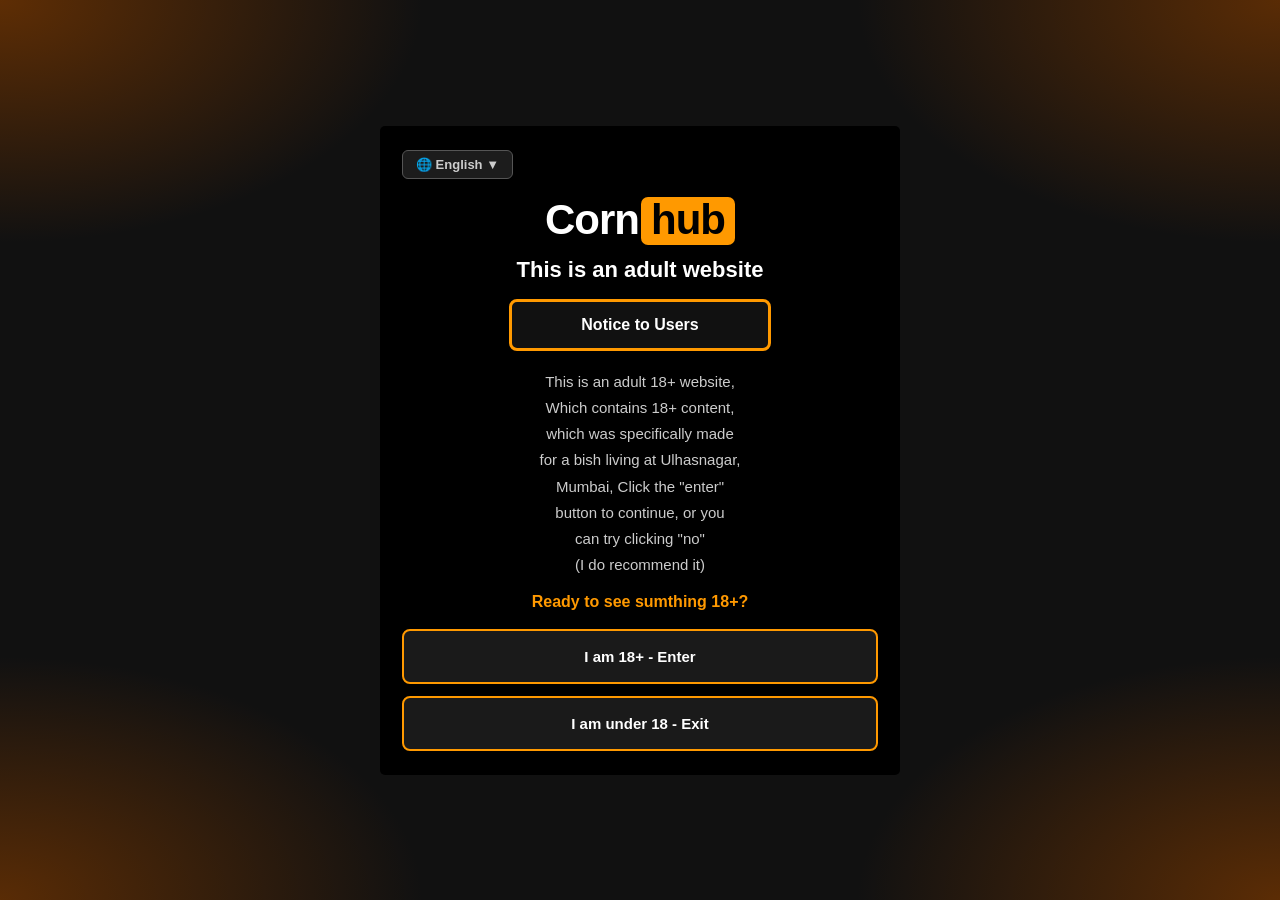
==== index.html @ 5c4fd4a7 "Resolve merge conflict and use Cloudinary video" ====
<!DOCTYPE html>
<html lang="en">
<head>
  <meta charset="UTF-8">
  <meta name="viewport" content="width=device-width, initial-scale=1.0, maximum-scale=1.0, user-scalable=no">
  <title>Age Verification</title>
  <link rel="preconnect" href="https://fonts.googleapis.com">
  <link rel="preconnect" href="https://fonts.gstatic.com" crossorigin>
  <link href="https://fonts.googleapis.com/css2?family=Great+Vibes&display=swap" rel="stylesheet">
  <link rel="stylesheet" href="style.css">
</head>
<body>

<!-- PAGE 1 — Age Verification (unchanged) -->
<div class="card" id="mainCard">
  <button class="lang-btn">🌐 English ▼</button>

  <div class="logo">
    <span class="corn">Corn</span><span class="hub-wrap"><span class="hub">hub</span></span>
  </div>

  <div class="heading">This is an adult website</div>

  <div class="notice-box">
    <div class="notice-title">Notice to Users</div>
  </div>

  <div class="notice-text">
    This is an adult 18+ website,<br>
    Which contains 18+ content,<br>
    which was specifically made<br>
    for a bish living at Ulhasnagar,<br>
    Mumbai, Click the "enter"<br>
    button to continue, or you<br>
    can try clicking "no"<br>
    (I do recommend it)
  </div>

  <div class="question">Ready to see sumthing 18+?</div>

  <button class="btn btn-enter" id="enterBtn">I am 18+ - Enter</button>

  <div class="btn-placeholder" id="placeholder">
    I am under 18 - Exit
  </div>
</div>

<button class="btn" id="exitBtn">I am under 18 - Exit</button>

<!-- PAGE 2 — Birthday Reveal -->
<div id="page19">
  <div class="birthday-container">
    <div class="happy-text">Happy</div>

    <div class="number-wrapper">
      <div class="th-sup">th</div>
      <div class="big-number">19</div>
    </div>

    <div class="birthday-text">Birthday Bish</div>
  </div>

  <div class="bottom-section">
    <div class="farewell-text">
      (thats it bish, now stfu &amp; use this button specifically to go away)
    </div>
    <button id="backBtn">Go Back</button>
  </div>
</div>

<!-- PAGE 3 — Video Page -->
<div id="videoPage">
  <div id="petalContainer"></div>
  <div class="video-frame">
    <video id="birthdayVideo" playsinline muted>
      <source src="https://res.cloudinary.com/dbj6aglbg/video/upload/v1781348108/km_20260613_1080p_30f_20260613_162222_1_e3cpmt.3gp" type="video/mp4">
    </video>
  </div>
</div>

<!-- PAGE 4 — Final Birthday Message -->
<div id="finalPage">
  <div class="final-content">
    <h1>Happy Birthday 🎉</h1>
    <p class="final-sub">Hope you have an amazing year ahead ❤️</p>
  </div>
</div>

<script src="script.js"></script>
</body>
</html>
---- style.css ----
/* ============================================================
   RESET & BASE
   ============================================================ */
*, *::before, *::after {
  box-sizing: border-box;
  margin: 0;
  padding: 0;
}

html, body {
  width: 100%;
  height: 100dvh;
  overflow: hidden;
  touch-action: none;
  user-select: none;
  -webkit-user-select: none;
  position: fixed;
  inset: 0;
}

body {
  font-family: Arial, sans-serif;
  background:
    radial-gradient(ellipse 55% 45% at 0% 0%, rgba(120,55,0,0.75) 0%, transparent 60%),
    radial-gradient(ellipse 55% 45% at 100% 0%, rgba(120,55,0,0.70) 0%, transparent 60%),
    radial-gradient(ellipse 55% 45% at 100% 100%, rgba(120,55,0,0.72) 0%, transparent 60%),
    radial-gradient(ellipse 55% 45% at 0% 100%, rgba(120,55,0,0.70) 0%, transparent 60%),
    #111;
  display: flex;
  align-items: center;
  justify-content: center;
}

/* ============================================================
   PAGE 1 — CARD (unchanged)
   ============================================================ */
.card {
  position: relative;
  z-index: 10;
  background: #000;
  width: 88%;
  max-width: 520px;
  border-radius: 5px;
  padding: 24px 22px;
  display: flex;
  flex-direction: column;
}

.lang-btn {
  display: inline-flex;
  align-items: center;
  gap: 6px;
  background: #1c1c1c;
  border: 1.5px solid #555;
  border-radius: 6px;
  color: #ccc;
  font-size: 13px;
  font-weight: 600;
  padding: 6px 13px;
  cursor: pointer;
  margin-bottom: 18px;
  align-self: flex-start;
}

.logo {
  text-align: center;
  margin-bottom: 12px;
  font-size: 42px;
  font-weight: 900;
  font-family: 'Arial Black', Arial, sans-serif;
  letter-spacing: -1px;
  line-height: 1;
}

.logo .corn { color: white; }

.logo .hub-wrap {
  display: inline-block;
  background: #ff9900;
  border-radius: 7px;
  padding: 2px 10px 4px;
  margin-left: 2px;
}

.logo .hub { color: black; }

.heading {
  text-align: center;
  color: white;
  font-size: 22px;
  font-weight: 900;
  margin-bottom: 16px;
}

.notice-box {
  border: 3px solid #ff9900;
  border-radius: 8px;
  background: #111;
  padding: 14px 20px;
  margin-bottom: 18px;
  text-align: center;
  width: 55%;
  align-self: center;
}

.notice-title {
  color: white;
  font-size: 16px;
  font-weight: 900;
}

.notice-text {
  color: #ccc;
  font-size: 15px;
  line-height: 1.75;
  text-align: center;
  margin-bottom: 14px;
}

.question {
  color: #ff9900;
  font-weight: 700;
  text-align: center;
  font-size: 16px;
  margin-bottom: 18px;
}

.btn {
  display: block;
  width: 100%;
  padding: 17px 20px;
  border-radius: 8px;
  font-size: 15px;
  font-weight: 700;
  cursor: pointer;
  text-align: center;
  border: 2px solid #ff9900;
  background: #1a1a1a;
  color: white;
  font-family: 'Arial Black', Arial, sans-serif;
}

.btn-enter { margin-bottom: 12px; }

.btn-placeholder {
  display: block;
  width: 100%;
  visibility: hidden;
  pointer-events: none;
  border: 2px solid transparent;
  border-radius: 8px;
  padding: 17px 20px;
  font-size: 15px;
  font-weight: 700;
}

#exitBtn {
  position: fixed;
  z-index: 9999;
}

/* ============================================================
   PAGE 2 — BIRTHDAY REVEAL
   ============================================================ */
#page19 {
  display: none;
  position: fixed;
  inset: 0;
  z-index: 99999;
  background: #000;
  flex-direction: column;
  align-items: center;
  justify-content: center;
}

#page19.show {
  display: flex;
}

.birthday-container {
  display: flex;
  flex-direction: column;
  align-items: center;
  animation: fadeInBirthday 2.5s ease forwards;
  opacity: 0;
}

@keyframes fadeInBirthday {
  from { opacity: 0; transform: translateY(25px); }
  to   { opacity: 1; transform: translateY(0); }
}

.happy-text {
  color: white;
  font-family: 'Great Vibes', cursive;
  font-size: clamp(55px, 8vw, 100px);
  font-weight: normal;
  margin-bottom: 35px;
}

.number-wrapper {
  position: relative;
  display: inline-block;
}

.th-sup {
  position: absolute;
  top: 3%;
  right: -12%;
  color: #ff9900;
  font-family: "Times New Roman", serif;
  font-size: clamp(50px, 3vw, 48px);
  font-weight: bold;
  line-height: 1;
}

.big-number {
  color: #ff9900;
  font-size: min(65vw, 55vh);
  font-weight: 900;
  font-family: 'Arial Black', Arial, sans-serif;
  line-height: 0.9;
  user-select: none;
}

.birthday-text {
  color: white;
  font-family: 'Great Vibes', cursive;
  font-size: clamp(55px, 8vw, 100px);
  font-weight: normal;
  margin-top: 30px;
}

/* Bottom farewell + button */
.bottom-section {
  position: absolute;
  bottom: 40px;
  left: 50%;
  transform: translateX(-50%);
  display: flex;
  flex-direction: column;
  align-items: center;
  gap: 18px;
  width: 90%;
  opacity: 0;
  animation: fadeInBottom 1.2s ease forwards;
  animation-delay: 2.3s;
}

.farewell-text {
  color: #d0d0d0;
  font-family: "Times New Roman", Times, serif;
  font-size: clamp(13px, 2vw, 20px);
  text-align: center;
  font-style: italic;
  font-weight: normal;
  max-width: 700px;
  padding: 0 20px;
}

#backBtn {
  padding: 14px 42px;
  border: 2px solid #ff9900;
  border-radius: 8px;
  background: #111;
  color: white;
  font-size: 18px;
  font-weight: 700;
  cursor: pointer;
  font-family: Arial, sans-serif;
  opacity: 0;
  animation: fadeInButton 1s ease forwards;
  animation-delay: 3.2s;
  transition: background 0.2s, transform 0.15s;
}

#backBtn:hover {
  transform: scale(1.05);
  background: #1a1a1a;
}

@keyframes fadeInBottom {
  from { opacity: 0; transform: translate(-50%, 15px); }
  to   { opacity: 1; transform: translate(-50%, 0); }
}

@keyframes fadeInButton {
  from { opacity: 0; transform: translateY(10px); }
  to   { opacity: 1; transform: translateY(0); }
}

/* ============================================================
   PAGE 3 — VIDEO PAGE
   ============================================================ */

#videoPage {
  display: none;
  position: fixed;
  inset: 0;

  background:
    radial-gradient(
      circle at center,
      #ffffff 0%,
      #fff8fb 55%,
      #fff2f6 100%
    );

  z-index: 100000;
  align-items: center;
  justify-content: center;

  opacity: 0;
  transition: opacity 0.8s ease;
}

#videoPage.show {
  display: flex;
  animation: fadeInPage 0.8s ease forwards;
}

@keyframes fadeInPage {
  from {
    opacity: 0;
  }
  to {
    opacity: 1;
  }
}

/* ============================================================
   FLOWER BACKGROUND
   ============================================================ */

#petalContainer {
  position: absolute;
  inset: 0;
  overflow: hidden;
  pointer-events: none;
  z-index: 2;
}

.floating-flower {
  position: absolute;
  animation: floatFlower linear infinite;
  will-change: transform;
}

/* Motion streak */

.floating-flower::after {
  content: "";
  position: absolute;

  left: -300%;
  top: 50%;

  width: 300%;
  height: 2px;

  background:
    linear-gradient(
      90deg,
      transparent,
      rgba(255,190,220,.25),
      transparent
    );

  transform: translateY(-50%);
  pointer-events: none;
}

.floating-flower svg {
  width: 100%;
  height: 100%;
  display: block;
}

@keyframes floatFlower {

  0% {
    transform:
      translateX(0)
      translateY(0)
      rotate(0deg)
      scale(0.8);
    opacity: 0;
  }

  10% {
    opacity: 1;
  }

  50% {
    transform:
      translateX(60vw)
      translateY(var(--drift-y))
      rotate(180deg)
      scale(1);
    opacity: 1;
  }

  100% {
    transform:
      translateX(130vw)
      translateY(var(--drift-y2))
      rotate(360deg)
      scale(0.9);
    opacity: 0;
  }
}

/* ============================================================
   PORTRAIT VIDEO FRAME
   ============================================================ */

.video-frame {
  position: relative;
  z-index: 10;

  width: min(42vw, 310px);
  aspect-ratio: 9 / 16;

  background: #000;

  border: 7px solid #ffffff;
  border-radius: 22px;

  box-shadow:
    0 0 0 2px rgba(255,200,220,.35),
    0 24px 70px rgba(255,160,200,.25),
    0 4px 18px rgba(0,0,0,.12);

  overflow: hidden;
}

#birthdayVideo {
  position: absolute;
  inset: 0;

  width: 100%;
  height: 100%;

  object-fit: cover;
  display: block;
  background: #000;
}

/* ============================================================
   SUBTLE FLOATING GLOW PARTICLES
   ============================================================ */

#petalContainer::before,
#petalContainer::after {
  content: "";
  position: absolute;
  inset: 0;
  pointer-events: none;
}

#petalContainer::before {
  background:
    radial-gradient(circle at 15% 30%, rgba(255,210,225,.5) 0, transparent 2px),
    radial-gradient(circle at 40% 60%, rgba(255,220,235,.4) 0, transparent 2px),
    radial-gradient(circle at 75% 20%, rgba(255,210,225,.45) 0, transparent 2px),
    radial-gradient(circle at 85% 75%, rgba(255,220,235,.35) 0, transparent 2px);
  background-size: 300px 300px;
  opacity: .5;
}

#petalContainer::after {
  background:
    radial-gradient(circle, rgba(255,230,240,.5) 1px, transparent 2px);
  background-size: 120px 120px;
  opacity: .3;
}

/* ============================================================
   MOBILE
   ============================================================ */

@media (max-width: 480px) {

  .video-frame {
    width: min(80vw, 310px);
  }

}
/* ============================================================
   PAGE 4 — FINAL MESSAGE
   ============================================================ */
#finalPage {
  display: none;
  position: fixed;
  inset: 0;
  background: #000;
  z-index: 100001;
  align-items: center;
  justify-content: center;
  flex-direction: column;
  text-align: center;
}

#finalPage.show {
  display: flex;
}

.final-content {
  display: flex;
  flex-direction: column;
  align-items: center;
  gap: 28px;
  animation: fadeInFinal 2.2s ease forwards;
  opacity: 0;
}

#finalPage h1 {
  color: #ffffff;
  font-family: "Times New Roman", serif;
  font-size: clamp(44px, 9vw, 110px);
  font-weight: bold;
  line-height: 1.15;
}

.final-sub {
  color: #c8c8c8;
  font-family: "Times New Roman", serif;
  font-size: clamp(18px, 3vw, 34px);
  font-style: italic;
  font-weight: normal;
  opacity: 0;
  animation: fadeInSub 1.4s ease forwards;
  animation-delay: 1.6s;
}

@keyframes fadeInFinal {
  from { opacity: 0; transform: translateY(24px); }
  to   { opacity: 1; transform: translateY(0); }
}

@keyframes fadeInSub {
  from { opacity: 0; transform: translateY(12px); }
  to   { opacity: 1; transform: translateY(0); }
}

/* ============================================================
   MOBILE TWEAKS
   ============================================================ */
@media (max-width: 480px) {
  .video-frame {
    width: min(80vw, 310px);
  }

  .bottom-section {
    bottom: 24px;
  }
}
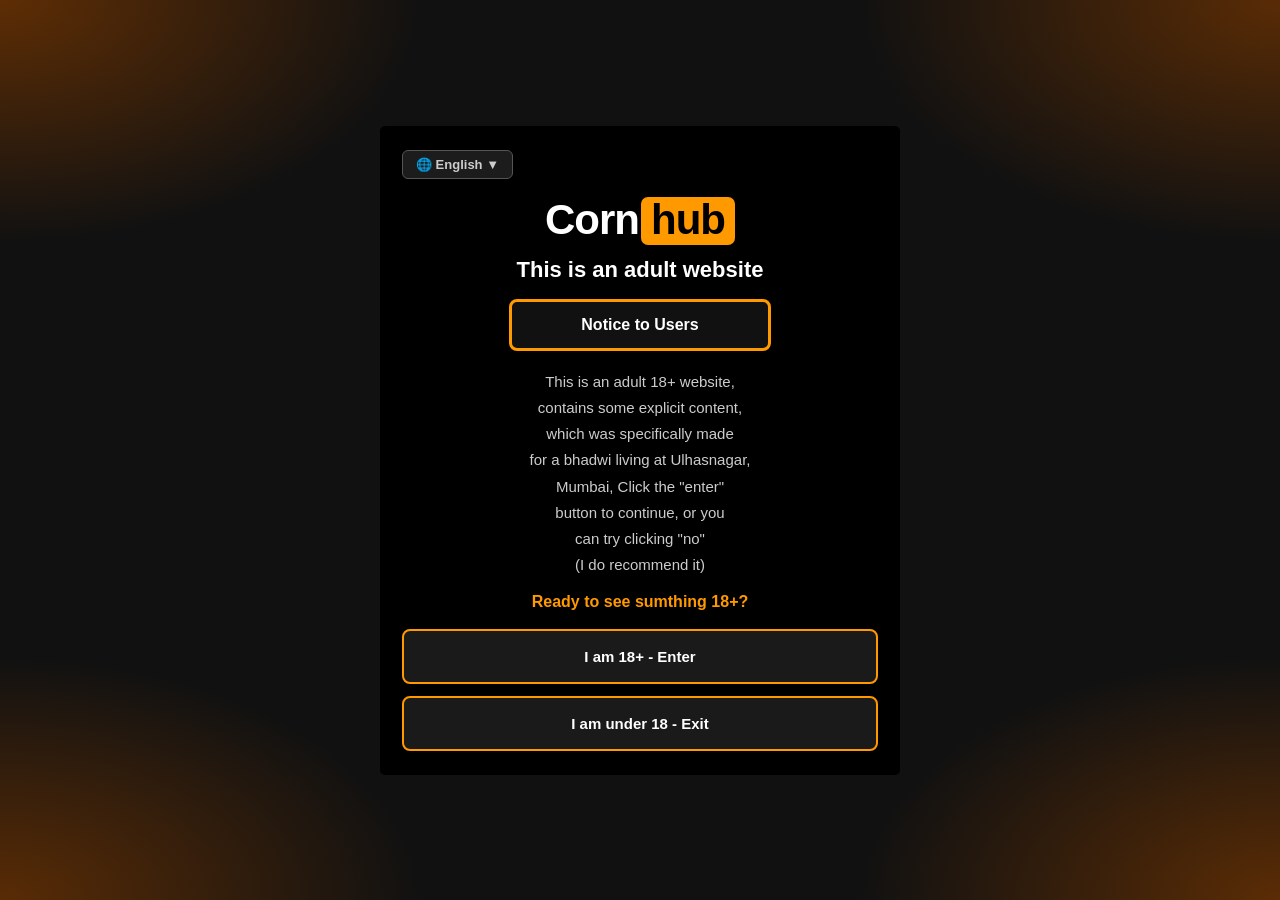
==== commit 1b18f749: "Update birthday website" ====
--- a/index.html
+++ b/index.html
@@ -2,16 +2,18 @@
 <html lang="en">
 <head>
   <meta charset="UTF-8">
+  <meta http-equiv="X-UA-Compatible" content="IE=edge">
   <meta name="viewport" content="width=device-width, initial-scale=1.0, maximum-scale=1.0, user-scalable=no">
   <title>Age Verification</title>
   <link rel="preconnect" href="https://fonts.googleapis.com">
   <link rel="preconnect" href="https://fonts.gstatic.com" crossorigin>
-  <link href="https://fonts.googleapis.com/css2?family=Great+Vibes&display=swap" rel="stylesheet">
+  <link href="https://fonts.googleapis.com/css2?family=Great+Vibes&family=Outfit:wght@300;500;700&display=swap" rel="stylesheet">
   <link rel="stylesheet" href="style.css">
+  <link rel="stylesheet" href="flower.css">
 </head>
 <body>
 
-<!-- PAGE 1 — Age Verification (unchanged) -->
+<!-- PAGE 1 — Age Verification -->
 <div class="card" id="mainCard">
   <button class="lang-btn">🌐 English ▼</button>
 
@@ -27,9 +29,9 @@
 
   <div class="notice-text">
     This is an adult 18+ website,<br>
-    Which contains 18+ content,<br>
+    contains some explicit content,<br>
     which was specifically made<br>
-    for a bish living at Ulhasnagar,<br>
+    for a bhadwi living at Ulhasnagar,<br>
     Mumbai, Click the "enter"<br>
     button to continue, or you<br>
     can try clicking "no"<br>
@@ -70,20 +72,262 @@
 
 <!-- PAGE 3 — Video Page -->
 <div id="videoPage">
-  <div id="petalContainer"></div>
+ <!-- <button id="tempSkipBtn" style="position:absolute;top:20px;right:20px;z-index:10001;background:rgba(0,0,0,0.65);color:#fff;border:1.5px solid rgba(255,255,255,0.7);border-radius:20px;padding:10px 18px;cursor:pointer;font-family:Arial,sans-serif;font-size:13px;font-weight:bold;letter-spacing:0.5px;backdrop-filter:blur(4px);">Skip Video ➔</button>
+-->
+ <div id="petalContainer"></div>
   <div class="video-frame">
-    <video id="birthdayVideo" playsinline muted>
-      <source src="https://res.cloudinary.com/dbj6aglbg/video/upload/v1781348108/km_20260613_1080p_30f_20260613_162222_1_e3cpmt.3gp" type="video/mp4">
+    <video id="birthdayVideo" playsinline muted preload="auto">
+      <source src="https://res.cloudinary.com/dbj6aglbg/video/upload/v1781348108/km_20260613_1080p_30f_20260613_162222_1_e3cpmt.3gp" type="video/3gpp">
     </video>
   </div>
 </div>
 
-<!-- PAGE 4 — Final Birthday Message -->
-<div id="finalPage">
-  <div class="final-content">
-    <h1>Happy Birthday 🎉</h1>
-    <p class="final-sub">Hope you have an amazing year ahead ❤️</p>
-  </div>
+<!-- PAGE 4 — Flower Garden (embedded from flower.html) -->
+<div id="flowerPage">
+  <div class="night"></div>
+
+  <div class="flowers">
+    <!-- Flower 1 (Center, Large) -->
+    <div class="flower flower--1">
+      <div class="flower__leafs flower__leafs--1">
+        <div class="flower__leaf flower__leaf--1"></div>
+        <div class="flower__leaf flower__leaf--2"></div>
+        <div class="flower__leaf flower__leaf--3"></div>
+        <div class="flower__leaf flower__leaf--4"></div>
+        <div class="flower__white-circle"></div>
+        <div class="flower__light flower__light--1"></div>
+        <div class="flower__light flower__light--2"></div>
+        <div class="flower__light flower__light--3"></div>
+        <div class="flower__light flower__light--4"></div>
+        <div class="flower__light flower__light--5"></div>
+        <div class="flower__light flower__light--6"></div>
+        <div class="flower__light flower__light--7"></div>
+        <div class="flower__light flower__light--8"></div>
+      </div>
+      <div class="flower__line">
+        <div class="flower__line__leaf flower__line__leaf--1"></div>
+        <div class="flower__line__leaf flower__line__leaf--2"></div>
+        <div class="flower__line__leaf flower__line__leaf--3"></div>
+        <div class="flower__line__leaf flower__line__leaf--4"></div>
+        <div class="flower__line__leaf flower__line__leaf--5"></div>
+        <div class="flower__line__leaf flower__line__leaf--6"></div>
+      </div>
+    </div>
+
+    <!-- Flower 2 (Right) -->
+    <div class="flower flower--2">
+      <div class="flower__leafs flower__leafs--2">
+        <div class="flower__leaf flower__leaf--1"></div>
+        <div class="flower__leaf flower__leaf--2"></div>
+        <div class="flower__leaf flower__leaf--3"></div>
+        <div class="flower__leaf flower__leaf--4"></div>
+        <div class="flower__white-circle"></div>
+        <div class="flower__light flower__light--1"></div>
+        <div class="flower__light flower__light--2"></div>
+        <div class="flower__light flower__light--3"></div>
+        <div class="flower__light flower__light--4"></div>
+        <div class="flower__light flower__light--5"></div>
+        <div class="flower__light flower__light--6"></div>
+        <div class="flower__light flower__light--7"></div>
+        <div class="flower__light flower__light--8"></div>
+      </div>
+      <div class="flower__line">
+        <div class="flower__line__leaf flower__line__leaf--1"></div>
+        <div class="flower__line__leaf flower__line__leaf--2"></div>
+        <div class="flower__line__leaf flower__line__leaf--3"></div>
+        <div class="flower__line__leaf flower__line__leaf--4"></div>
+      </div>
+    </div>
+
+    <!-- Flower 3 (Left) -->
+    <div class="flower flower--3">
+      <div class="flower__leafs flower__leafs--3">
+        <div class="flower__leaf flower__leaf--1"></div>
+        <div class="flower__leaf flower__leaf--2"></div>
+        <div class="flower__leaf flower__leaf--3"></div>
+        <div class="flower__leaf flower__leaf--4"></div>
+        <div class="flower__white-circle"></div>
+        <div class="flower__light flower__light--1"></div>
+        <div class="flower__light flower__light--2"></div>
+        <div class="flower__light flower__light--3"></div>
+        <div class="flower__light flower__light--4"></div>
+        <div class="flower__light flower__light--5"></div>
+        <div class="flower__light flower__light--6"></div>
+        <div class="flower__light flower__light--7"></div>
+        <div class="flower__light flower__light--8"></div>
+      </div>
+      <div class="flower__line">
+        <div class="flower__line__leaf flower__line__leaf--1"></div>
+        <div class="flower__line__leaf flower__line__leaf--2"></div>
+        <div class="flower__line__leaf flower__line__leaf--3"></div>
+        <div class="flower__line__leaf flower__line__leaf--4"></div>
+      </div>
+    </div>
+
+    <!-- Long Tall Center stem backdrop -->
+    <div class="grow-ans" style="--d:1.2s">
+      <div class="flower__g-long">
+        <div class="flower__g-long__top"></div>
+        <div class="flower__g-long__bottom"></div>
+      </div>
+    </div>
+
+    <!-- Growing Grass Left & Right -->
+    <div class="growing-grass">
+      <div class="flower__grass flower__grass--1">
+        <div class="flower__grass--top"></div>
+        <div class="flower__grass--bottom"></div>
+        <div class="flower__grass__leaf flower__grass__leaf--1"></div>
+        <div class="flower__grass__leaf flower__grass__leaf--2"></div>
+        <div class="flower__grass__leaf flower__grass__leaf--3"></div>
+        <div class="flower__grass__leaf flower__grass__leaf--4"></div>
+        <div class="flower__grass__leaf flower__grass__leaf--5"></div>
+        <div class="flower__grass__leaf flower__grass__leaf--6"></div>
+        <div class="flower__grass__leaf flower__grass__leaf--7"></div>
+        <div class="flower__grass__leaf flower__grass__leaf--8"></div>
+        <div class="flower__grass__overlay"></div>
+      </div>
+    </div>
+
+    <div class="growing-grass">
+      <div class="flower__grass flower__grass--2">
+        <div class="flower__grass--top"></div>
+        <div class="flower__grass--bottom"></div>
+        <div class="flower__grass__leaf flower__grass__leaf--1"></div>
+        <div class="flower__grass__leaf flower__grass__leaf--2"></div>
+        <div class="flower__grass__leaf flower__grass__leaf--3"></div>
+        <div class="flower__grass__leaf flower__grass__leaf--4"></div>
+        <div class="flower__grass__leaf flower__grass__leaf--5"></div>
+        <div class="flower__grass__leaf flower__grass__leaf--6"></div>
+        <div class="flower__grass__leaf flower__grass__leaf--7"></div>
+        <div class="flower__grass__leaf flower__grass__leaf--8"></div>
+        <div class="flower__grass__overlay"></div>
+      </div>
+    </div>
+
+    <!-- Backdrops -->
+    <div class="grow-ans" style="--d:2.4s">
+      <div class="flower__g-right flower__g-right--1">
+        <div class="leaf"></div>
+      </div>
+    </div>
+
+    <div class="grow-ans" style="--d:2.8s">
+      <div class="flower__g-right flower__g-right--2">
+        <div class="leaf"></div>
+      </div>
+    </div>
+
+    <div class="grow-ans" style="--d:2.8s">
+      <div class="flower__g-front">
+        <div class="flower__g-front__leaf-wrapper flower__g-front__leaf-wrapper--1">
+          <div class="flower__g-front__leaf"></div>
+        </div>
+        <div class="flower__g-front__leaf-wrapper flower__g-front__leaf-wrapper--2">
+          <div class="flower__g-front__leaf"></div>
+        </div>
+        <div class="flower__g-front__leaf-wrapper flower__g-front__leaf-wrapper--3">
+          <div class="flower__g-front__leaf"></div>
+        </div>
+        <div class="flower__g-front__leaf-wrapper flower__g-front__leaf-wrapper--4">
+          <div class="flower__g-front__leaf"></div>
+        </div>
+        <div class="flower__g-front__leaf-wrapper flower__g-front__leaf-wrapper--5">
+          <div class="flower__g-front__leaf"></div>
+        </div>
+        <div class="flower__g-front__leaf-wrapper flower__g-front__leaf-wrapper--6">
+          <div class="flower__g-front__leaf"></div>
+        </div>
+        <div class="flower__g-front__leaf-wrapper flower__g-front__leaf-wrapper--7">
+          <div class="flower__g-front__leaf"></div>
+        </div>
+        <div class="flower__g-front__leaf-wrapper flower__g-front__leaf-wrapper--8">
+          <div class="flower__g-front__leaf"></div>
+        </div>
+        <div class="flower__g-front__line"></div>
+      </div>
+    </div>
+
+    <div class="grow-ans" style="--d:3.2s">
+      <div class="flower__g-fr">
+        <div class="leaf"></div>
+        <div class="flower__g-fr__leaf flower__g-fr__leaf--1"></div>
+        <div class="flower__g-fr__leaf flower__g-fr__leaf--2"></div>
+        <div class="flower__g-fr__leaf flower__g-fr__leaf--3"></div>
+        <div class="flower__g-fr__leaf flower__g-fr__leaf--4"></div>
+        <div class="flower__g-fr__leaf flower__g-fr__leaf--5"></div>
+        <div class="flower__g-fr__leaf flower__g-fr__leaf--6"></div>
+        <div class="flower__g-fr__leaf flower__g-fr__leaf--7"></div>
+        <div class="flower__g-fr__leaf flower__g-fr__leaf--8"></div>
+      </div>
+    </div>
+
+    <!-- Long sways -->
+    <div class="long-g long-g--0">
+      <div class="grow-ans" style="--d:3s"><div class="leaf leaf--0"></div></div>
+      <div class="grow-ans" style="--d:2.2s"><div class="leaf leaf--1"></div></div>
+      <div class="grow-ans" style="--d:3.4s"><div class="leaf leaf--2"></div></div>
+      <div class="grow-ans" style="--d:3.6s"><div class="leaf leaf--3"></div></div>
+    </div>
+
+    <div class="long-g long-g--1">
+      <div class="grow-ans" style="--d:3.6s"><div class="leaf leaf--0"></div></div>
+      <div class="grow-ans" style="--d:3.8s"><div class="leaf leaf--1"></div></div>
+      <div class="grow-ans" style="--d:4s"><div class="leaf leaf--2"></div></div>
+      <div class="grow-ans" style="--d:4.2s"><div class="leaf leaf--3"></div></div>
+    </div>
+
+    <div class="long-g long-g--2">
+      <div class="grow-ans" style="--d:4s"><div class="leaf leaf--0"></div></div>
+      <div class="grow-ans" style="--d:4.2s"><div class="leaf leaf--1"></div></div>
+      <div class="grow-ans" style="--d:4.4s"><div class="leaf leaf--2"></div></div>
+      <div class="grow-ans" style="--d:4.6s"><div class="leaf leaf--3"></div></div>
+    </div>
+
+    <div class="long-g long-g--3">
+      <div class="grow-ans" style="--d:4s"><div class="leaf leaf--0"></div></div>
+      <div class="grow-ans" style="--d:4.2s"><div class="leaf leaf--1"></div></div>
+      <div class="grow-ans" style="--d:3s"><div class="leaf leaf--2"></div></div>
+      <div class="grow-ans" style="--d:3.6s"><div class="leaf leaf--3"></div></div>
+    </div>
+
+    <div class="long-g long-g--4">
+      <div class="grow-ans" style="--d:4s"><div class="leaf leaf--0"></div></div>
+      <div class="grow-ans" style="--d:4.2s"><div class="leaf leaf--1"></div></div>
+      <div class="grow-ans" style="--d:3s"><div class="leaf leaf--2"></div></div>
+      <div class="grow-ans" style="--d:3.6s"><div class="leaf leaf--3"></div></div>
+    </div>
+
+    <div class="long-g long-g--5">
+      <div class="grow-ans" style="--d:4s"><div class="leaf leaf--0"></div></div>
+      <div class="grow-ans" style="--d:4.2s"><div class="leaf leaf--1"></div></div>
+      <div class="grow-ans" style="--d:3s"><div class="leaf leaf--2"></div></div>
+      <div class="grow-ans" style="--d:3.6s"><div class="leaf leaf--3"></div></div>
+    </div>
+
+    <div class="long-g long-g--6">
+      <div class="grow-ans" style="--d:4.2s"><div class="leaf leaf--0"></div></div>
+      <div class="grow-ans" style="--d:4.4s"><div class="leaf leaf--1"></div></div>
+      <div class="grow-ans" style="--d:4.6s"><div class="leaf leaf--2"></div></div>
+      <div class="grow-ans" style="--d:4.8s"><div class="leaf leaf--3"></div></div>
+    </div>
+
+    <div class="long-g long-g--7">
+      <div class="grow-ans" style="--d:3s"><div class="leaf leaf--0"></div></div>
+      <div class="grow-ans" style="--d:3.2s"><div class="leaf leaf--1"></div></div>
+      <div class="grow-ans" style="--d:3.5s"><div class="leaf leaf--2"></div></div>
+      <div class="grow-ans" style="--d:3.6s"><div class="leaf leaf--3"></div></div>
+    </div>
+  </div>
+
+  <!-- Birthday Text Overlay -->
+ <div class="birthday-text-container">
+  <h1 class="happy-title">
+    Happy Birthday
+    <span class="bacha">Bachaaa😙</span>
+  </h1>
+  <p class="wish-subtext">Enjoy the day bbg🫦(gift ke pise nhi the🥲)</p>
+</div>
 </div>
 
 <script src="script.js"></script>
--- a/style.css
+++ b/style.css
@@ -183,6 +183,7 @@
   align-items: center;
   animation: fadeInBirthday 2.5s ease forwards;
   opacity: 0;
+  margin-bottom: 80px; 
 }
 
 @keyframes fadeInBirthday {
@@ -344,6 +345,7 @@
   position: absolute;
   animation: floatFlower linear infinite;
   will-change: transform;
+  contain: layout style;
 }
 
 /* Motion streak */
@@ -432,6 +434,8 @@
     0 4px 18px rgba(0,0,0,.12);
 
   overflow: hidden;
+  contain: layout style paint;
+  transform: translateZ(0);
 }
 
 #birthdayVideo {
@@ -444,6 +448,7 @@
   object-fit: cover;
   display: block;
   background: #000;
+  transform: translateZ(0);
 }
 
 /* ============================================================
@@ -485,63 +490,28 @@
     width: min(80vw, 310px);
   }
 
-}
-/* ============================================================
-   PAGE 4 — FINAL MESSAGE
-   ============================================================ */
-#finalPage {
-  display: none;
-  position: fixed;
-  inset: 0;
-  background: #000;
-  z-index: 100001;
-  align-items: center;
-  justify-content: center;
-  flex-direction: column;
-  text-align: center;
-}
-
-#finalPage.show {
-  display: flex;
-}
-
-.final-content {
-  display: flex;
-  flex-direction: column;
-  align-items: center;
-  gap: 28px;
-  animation: fadeInFinal 2.2s ease forwards;
-  opacity: 0;
-}
-
-#finalPage h1 {
-  color: #ffffff;
-  font-family: "Times New Roman", serif;
-  font-size: clamp(44px, 9vw, 110px);
-  font-weight: bold;
-  line-height: 1.15;
-}
-
-.final-sub {
-  color: #c8c8c8;
-  font-family: "Times New Roman", serif;
-  font-size: clamp(18px, 3vw, 34px);
-  font-style: italic;
-  font-weight: normal;
-  opacity: 0;
-  animation: fadeInSub 1.4s ease forwards;
-  animation-delay: 1.6s;
-}
-
-@keyframes fadeInFinal {
-  from { opacity: 0; transform: translateY(24px); }
-  to   { opacity: 1; transform: translateY(0); }
-}
-
-@keyframes fadeInSub {
-  from { opacity: 0; transform: translateY(12px); }
-  to   { opacity: 1; transform: translateY(0); }
-}
+  /* Kill expensive per-element filters on mobile for smooth video */
+  .floating-flower {
+    filter: none !important;
+  }
+
+  /* Ambient soft bokeh glows — pure CSS, no GPU cost */
+  #videoPage::before {
+    content: "";
+    position: absolute;
+    inset: 0;
+    pointer-events: none;
+    z-index: 1;
+    background:
+      radial-gradient(circle at 10% 20%, rgba(255,182,213,.22) 0%, transparent 45%),
+      radial-gradient(circle at 85% 15%, rgba(255,200,230,.18) 0%, transparent 40%),
+      radial-gradient(circle at 90% 80%, rgba(255,170,210,.20) 0%, transparent 45%),
+      radial-gradient(circle at 15% 85%, rgba(255,195,225,.16) 0%, transparent 40%),
+      radial-gradient(circle at 50% 50%, rgba(255,220,240,.10) 0%, transparent 55%);
+  }
+
+}
+
 
 /* ============================================================
    MOBILE TWEAKS
@@ -554,4 +524,16 @@
   .bottom-section {
     bottom: 24px;
   }
+}
+#videoPage {
+  /* change transition to handle opacity for fade */
+  transition: opacity 0.8s ease;
+}
+
+#videoPage.show {
+  display: flex;
+}
+
+#videoPage.visible {
+  opacity: 1;
 }
--- a/flower.css
+++ b/flower.css
@@ -0,0 +1,917 @@
+/* ============================================================
+   RESET & LAYOUT
+   ============================================================ */
+*,
+*::after,
+*::before {
+  padding: 0;
+  margin: 0;
+  box-sizing: border-box;
+}
+
+:root {
+  --dark-color: #050209;
+  --stem-color: #104f3f;
+  --stem-top-color: #1abc9c;
+  --leaf-color-top: #ff3366;
+  --leaf-color-bottom: #ffd8e6;
+  --glow-color: rgba(255, 75, 114, 0.45);
+}
+
+#flowerPage {
+  display: none;
+  opacity: 0;
+  position: fixed;
+  inset: 0;
+  z-index: 200000;
+  align-items: flex-end;
+  justify-content: center;
+  min-height: 100vh;
+  background-color: var(--dark-color);
+  overflow: hidden;
+  perspective: 1000px;
+  font-family: 'Outfit', Arial, sans-serif;
+}
+
+#flowerPage.visible {
+  display: flex;
+}
+
+/* ============================================================
+   MAGICAL NIGHT BACKGROUND & STARS
+   ============================================================ */
+.night {
+  position: fixed;
+  inset: 0;
+  width: 100%;
+  height: 100%;
+  z-index: 1;
+  background-image: 
+    radial-gradient(ellipse at top, rgba(90, 20, 50, 0.5) 0%, var(--dark-color) 75%),
+    radial-gradient(ellipse at bottom, var(--dark-color) 40%, rgba(255, 105, 180, 0.08) 100%);
+}
+
+/* Starry particle effects */
+.night::before {
+  content: "";
+  position: absolute;
+  inset: 0;
+  opacity: 0.6;
+  background-image: 
+    radial-gradient(circle at 12% 18%, #fff 1px, transparent 1px),
+    radial-gradient(circle at 35% 45%, rgba(255, 255, 255, 0.8) 1.5px, transparent 1.5px),
+    radial-gradient(circle at 75% 20%, #fff 1px, transparent 1px),
+    radial-gradient(circle at 82% 65%, rgba(255, 230, 240, 0.9) 2px, transparent 2px),
+    radial-gradient(circle at 55% 30%, #fff 1px, transparent 1px),
+    radial-gradient(circle at 25% 78%, rgba(255, 255, 255, 0.8) 1.5px, transparent 1.5px);
+  background-size: 350px 350px;
+  animation: starryTwinkle 6s infinite alternate ease-in-out;
+}
+
+@keyframes starryTwinkle {
+  0%, 100% { opacity: 0.4; }
+  50% { opacity: 0.85; }
+}
+
+/* ============================================================
+   FLOWER GARDEN CONTAINER
+   ============================================================ */
+.flowers {
+  position: relative;
+  transform: scale(0.85);
+  bottom: 0;
+  z-index: 5;
+  width: 100%;
+  display: flex;
+  justify-content: center;
+  contain: layout style;
+}
+
+.flower {
+  position: absolute;
+  bottom: 8vmin;
+  transform-origin: bottom center;
+  z-index: 10;
+  --fl-speed: 0.8s;
+  will-change: transform;
+}
+
+/* Sway animations are delayed to start only after the flower has bloomed (~3.5s) */
+/* Flower 1 (Center) */
+.flower--1 {
+  animation: moving-flower-1 4s 3.5s linear infinite;
+}
+.flower--1 .flower__line {
+  height: 68vmin;
+  animation-delay: 0.3s;
+}
+.flower--1 .flower__line__leaf--1 { animation: blooming-leaf-right var(--fl-speed) 1.6s backwards; }
+.flower--1 .flower__line__leaf--2 { animation: blooming-leaf-right var(--fl-speed) 1.4s backwards; }
+.flower--1 .flower__line__leaf--3 { animation: blooming-leaf-left var(--fl-speed) 1.2s backwards; }
+.flower--1 .flower__line__leaf--4 { animation: blooming-leaf-left var(--fl-speed) 1s backwards; }
+.flower--1 .flower__line__leaf--5 { animation: blooming-leaf-right var(--fl-speed) 1.8s backwards; }
+.flower--1 .flower__line__leaf--6 { animation: blooming-leaf-left var(--fl-speed) 2s backwards; }
+
+/* Flower 2 (Right) */
+.flower--2 {
+  left: 12%;
+  transform: rotate(16deg);
+  animation: moving-flower-2 4s 3.8s linear infinite;
+}
+.flower--2 .flower__line {
+  height: 58vmin;
+  animation-delay: 0.6s;
+}
+.flower--2 .flower__line__leaf--1 { animation: blooming-leaf-right var(--fl-speed) 1.9s backwards; }
+.flower--2 .flower__line__leaf--2 { animation: blooming-leaf-right var(--fl-speed) 1.7s backwards; }
+.flower--2 .flower__line__leaf--3 { animation: blooming-leaf-left var(--fl-speed) 1.5s backwards; }
+.flower--2 .flower__line__leaf--4 { animation: blooming-leaf-left var(--fl-speed) 1.3s backwards; }
+
+/* Flower 3 (Left) */
+.flower--3 {
+  right: 12%;
+  transform: rotate(-16deg);
+  animation: moving-flower-3 4s 4.1s linear infinite;
+}
+.flower--3 .flower__line {
+  height: 60vmin;
+  animation-delay: 0.9s;
+}
+.flower--3 .flower__line__leaf--1 { animation: blooming-leaf-right var(--fl-speed) 2.5s backwards; }
+.flower--3 .flower__line__leaf--2 { animation: blooming-leaf-right var(--fl-speed) 2.3s backwards; }
+.flower--3 .flower__line__leaf--3 { animation: blooming-leaf-left var(--fl-speed) 2.1s backwards; }
+.flower--3 .flower__line__leaf--4 { animation: blooming-leaf-left var(--fl-speed) 1.9s backwards; }
+
+/* ============================================================
+   PETALS & BLOOM
+   ============================================================ */
+.flower__leafs {
+  position: relative;
+  animation: blooming-flower 2.2s backwards;
+  transform-origin: bottom center;
+  will-change: transform;
+}
+.flower__leafs--1 { animation-delay: 1.1s; }
+.flower__leafs--2 { animation-delay: 1.4s; }
+.flower__leafs--3 { animation-delay: 1.7s; }
+
+.flower__leafs::after {
+  content: "";
+  position: absolute;
+  left: 0;
+  top: 0;
+  transform: translate(-50%, -100%);
+  width: 8vmin;
+  height: 8vmin;
+  background-color: #ff69b4;
+  filter: blur(8vmin);
+  opacity: 0.6;
+}
+
+.flower__leaf {
+  position: absolute;
+  bottom: 0;
+  left: 50%;
+  width: 8vmin;
+  height: 11vmin;
+  border-radius: 51% 49% 47% 53% / 44% 45% 55% 69%;
+  background-image: linear-gradient(to top, var(--leaf-color-top), var(--leaf-color-bottom));
+  transform-origin: bottom center;
+  opacity: 0.92;
+  box-shadow: inset 0 0 1.8vmin rgba(255, 255, 255, 0.45);
+}
+
+.flower__leaf--1 { transform: translate(-10%, 1%) rotateY(40deg) rotateX(-50deg); }
+.flower__leaf--2 { transform: translate(-50%, -4%) rotateX(40deg); }
+.flower__leaf--3 { transform: translate(-90%, 0%) rotateY(45deg) rotateX(50deg); }
+.flower__leaf--4 {
+  width: 8vmin;
+  height: 8vmin;
+  transform-origin: bottom left;
+  border-radius: 4vmin 10vmin 4vmin 4vmin;
+  transform: translate(0%, 18%) rotateX(70deg) rotate(-43deg);
+  background-image: linear-gradient(to top, #ff1744, #ffccd5);
+  z-index: 1;
+  opacity: 0.8;
+}
+
+/* Flower center core */
+.flower__white-circle {
+  position: absolute;
+  left: -3.5vmin;
+  top: -3vmin;
+  width: 9vmin;
+  height: 4vmin;
+  border-radius: 50%;
+  background-color: #fff;
+  box-shadow: 0 0 1vmin rgba(255, 255, 255, 0.8);
+}
+.flower__white-circle::after {
+  content: "";
+  position: absolute;
+  left: 50%;
+  top: 45%;
+  transform: translate(-50%, -50%);
+  width: 60%;
+  height: 60%;
+  border-radius: inherit;
+  background-image: linear-gradient(90deg, #ffca28, #ff8f00);
+}
+
+/* ============================================================
+   STEMS & STEM LEAVES
+   ============================================================ */
+/* Optimized grow animation using scaleY (GPU) instead of animating height (CPU layout reflow) */
+.flower__line {
+  width: 1.5vmin;
+  background-image: 
+    linear-gradient(to left, rgba(0, 0, 0, 0.25), transparent, rgba(255, 255, 255, 0.2)),
+    linear-gradient(to top, transparent 10%, var(--stem-color), var(--stem-top-color));
+  box-shadow: inset 0 0 2px rgba(0, 0, 0, 0.4);
+  animation: grow-flower-tree 4s cubic-bezier(0.4, 0, 0.2, 1) backwards;
+  transform-origin: bottom center;
+  will-change: transform;
+}
+
+.flower__line__leaf {
+  --w: 7vmin;
+  --h: calc(var(--w) + 2vmin);
+  position: absolute;
+  top: 20%;
+  left: 90%;
+  width: var(--w);
+  height: var(--h);
+  border-top-right-radius: var(--h);
+  border-bottom-left-radius: var(--h);
+  background-image: linear-gradient(to top, rgba(16, 79, 63, 0.5), var(--stem-top-color));
+  will-change: transform;
+}
+
+.flower__line__leaf--1 { transform: rotate(70deg) rotateY(30deg); }
+.flower__line__leaf--2 { top: 45%; transform: rotate(70deg) rotateY(30deg); }
+.flower__line__leaf--3, 
+.flower__line__leaf--4, 
+.flower__line__leaf--6 {
+  border-top-right-radius: 0;
+  border-bottom-left-radius: 0;
+  border-top-left-radius: var(--h);
+  border-bottom-right-radius: var(--h);
+  left: -460%;
+  top: 12%;
+  transform: rotate(-70deg) rotateY(30deg);
+}
+.flower__line__leaf--4 { top: 40%; }
+.flower__line__leaf--5 {
+  top: 0;
+  transform-origin: left;
+  transform: rotate(70deg) rotateY(30deg) scale(0.6);
+}
+.flower__line__leaf--6 {
+  top: -2%;
+  left: -450%;
+  transform-origin: right;
+  transform: rotate(-70deg) rotateY(30deg) scale(0.6);
+}
+
+/* ============================================================
+   GLOWING LIGHT PARTICLES
+   ============================================================ */
+/* Optimized animation to avoid changing filter: blur inside keyframes (heavy GPU paint cost) */
+.flower__light {
+  position: absolute;
+  bottom: 0vmin;
+  width: 1vmin;
+  height: 1vmin;
+  background-color: #fff9c4;
+  border-radius: 50%;
+  box-shadow: 0 0 5px #ffca28;
+  animation: light-ans 4.2s linear infinite backwards;
+  will-change: transform, opacity;
+}
+.flower__light:nth-child(odd) {
+  background-color: #ff85a2;
+  box-shadow: 0 0 5px #ff4b72;
+}
+
+.flower__light--1 { left: -2vmin; animation-delay: 1s; }
+.flower__light--2 { left: 3vmin; animation-delay: 0.5s; }
+.flower__light--3 { left: -6vmin; animation-delay: 0.3s; }
+.flower__light--4 { left: 6vmin; animation-delay: 0.9s; }
+.flower__light--5 { left: -1vmin; animation-delay: 1.5s; }
+.flower__light--6 { left: -4vmin; animation-delay: 3s; }
+.flower__light--7 { left: 3vmin; animation-delay: 2s; }
+.flower__light--8 { left: -6vmin; animation-delay: 3.5s; }
+
+/* ============================================================
+   BOTANICAL GROUNDCOVER (GRASS & BACKDROPS)
+   ============================================================ */
+.flower__grass {
+  --c: #104f3f;
+  --line-w: 1.5vmin;
+  position: absolute;
+  bottom: 12vmin;
+  left: -7vmin;
+  display: flex;
+  flex-direction: column;
+  align-items: flex-end;
+  z-index: 20;
+  transform-origin: bottom center;
+  transform: rotate(-48deg) rotateY(40deg);
+  will-change: transform;
+}
+
+.flower__grass--1 { animation: moving-grass 2s 3.2s linear infinite; }
+.flower__grass--2 {
+  left: 2vmin;
+  bottom: 10vmin;
+  transform: scale(0.5) rotate(75deg) rotateX(10deg) rotateY(-200deg);
+  opacity: 0.8;
+  z-index: 0;
+  animation: moving-grass--2 1.5s 3.2s linear infinite;
+}
+
+.flower__grass--top {
+  width: 7vmin;
+  height: 10vmin;
+  border-top-right-radius: 100%;
+  border-right: var(--line-w) solid var(--c);
+  transform-origin: bottom center;
+  transform: rotate(-2deg);
+}
+.flower__grass--bottom {
+  margin-top: -2px;
+  width: var(--line-w);
+  height: 25vmin;
+  background-image: linear-gradient(to top, transparent, var(--c));
+}
+
+.flower__grass__leaf {
+  --size: 10vmin;
+  position: absolute;
+  width: calc(var(--size) * 2.1);
+  height: var(--size);
+  border-top-left-radius: var(--size);
+  border-top-right-radius: var(--size);
+  background-image: linear-gradient(to top, transparent 30%, var(--c));
+  z-index: 100;
+  will-change: transform;
+}
+
+.flower__grass__leaf--1 {
+  top: -6%;
+  left: 30%;
+  --size: 6vmin;
+  transform: rotate(-20deg);
+  animation: growing-grass-ans--1 2s 2.6s backwards;
+}
+.flower__grass__leaf--2 {
+  top: -5%;
+  left: -110%;
+  --size: 6vmin;
+  transform: rotate(10deg);
+  animation: growing-grass-ans--2 2s 2.4s linear backwards;
+}
+.flower__grass__leaf--3 {
+  top: 5%;
+  left: 60%;
+  --size: 8vmin;
+  transform: rotate(-18deg) rotateX(-20deg);
+  animation: growing-grass-ans--3 2s 2.2s linear backwards;
+}
+.flower__grass__leaf--4 {
+  top: 6%;
+  left: -135%;
+  --size: 8vmin;
+  transform: rotate(2deg);
+  animation: growing-grass-ans--4 2s 2s linear backwards;
+}
+.flower__grass__leaf--5 {
+  top: 20%;
+  left: 60%;
+  --size: 10vmin;
+  transform: rotate(-24deg) rotateX(-20deg);
+  animation: growing-grass-ans--5 2s 1.8s linear backwards;
+}
+.flower__grass__leaf--6 {
+  top: 22%;
+  left: -180%;
+  --size: 10vmin;
+  transform: rotate(10deg);
+  animation: growing-grass-ans--6 2s 1.6s linear backwards;
+}
+.flower__grass__leaf--7 {
+  top: 39%;
+  left: 70%;
+  --size: 10vmin;
+  transform: rotate(-10deg);
+  animation: growing-grass-ans--7 2s 1.4s linear backwards;
+}
+.flower__grass__leaf--8 {
+  top: 40%;
+  left: -215%;
+  --size: 11vmin;
+  transform: rotate(10deg);
+  animation: growing-grass-ans--8 2s 1.2s linear backwards;
+}
+
+.flower__grass__overlay {
+  position: absolute;
+  top: -10%;
+  right: 0%;
+  width: 100%;
+  height: 100%;
+  background-color: rgba(5, 2, 9, 0.6);
+  filter: blur(1.5vmin);
+  z-index: 100;
+}
+
+/* Long tall backdrop stems */
+.flower__g-long {
+  --w: 2vmin;
+  --h: 6vmin;
+  --c: #104f3f;
+  position: absolute;
+  bottom: 10vmin;
+  left: -3vmin;
+  transform-origin: bottom center;
+  transform: rotate(-30deg) rotateY(-20deg);
+  display: flex;
+  flex-direction: column;
+  align-items: flex-end;
+  animation: flower-g-long-ans 3s 3s linear infinite;
+  will-change: transform;
+}
+
+.flower__g-long__top {
+  top: calc(var(--h) * -1);
+  width: calc(var(--w) + 1vmin);
+  height: var(--h);
+  border-top-right-radius: 100%;
+  border-right: 0.7vmin solid var(--c);
+  transform: translate(-0.7vmin, 1vmin);
+}
+.flower__g-long__bottom {
+  width: var(--w);
+  height: 50vmin;
+  transform-origin: bottom center;
+  background-image: linear-gradient(to top, transparent 30%, var(--c));
+  box-shadow: inset 0 0 2px rgba(0, 0, 0, 0.4);
+  clip-path: polygon(35% 0, 65% 1%, 100% 100%, 0% 100%);
+}
+
+.flower__g-right {
+  position: absolute;
+  bottom: 6vmin;
+  left: -2vmin;
+  transform-origin: bottom left;
+  transform: rotate(20deg);
+  will-change: transform;
+}
+.flower__g-right .leaf {
+  width: 30vmin;
+  height: 50vmin;
+  border-top-left-radius: 100%;
+  border-left: 2vmin solid #0f5947;
+  background-image: linear-gradient(to bottom, transparent, var(--dark-color) 60%);
+  -webkit-mask-image: linear-gradient(to top, transparent 30%, #0f5947 60%);
+}
+.flower__g-right--1 { animation: flower-g-right-ans 2.5s 3.2s linear infinite; }
+.flower__g-right--2 {
+  left: 5vmin;
+  transform: rotateY(-180deg);
+  animation: flower-g-right-ans--2 3s 3.5s linear infinite;
+}
+.flower__g-right--2 .leaf {
+  height: 75vmin;
+  filter: blur(0.3vmin);
+  opacity: 0.8;
+}
+
+.flower__g-front {
+  position: absolute;
+  bottom: 6vmin;
+  left: 2.5vmin;
+  z-index: 100;
+  transform-origin: bottom center;
+  transform: rotate(-28deg) rotateY(30deg) scale(1.04);
+  animation: flower__g-front-ans 2s 3.2s linear infinite;
+  will-change: transform;
+}
+.flower__g-front__line {
+  width: 0.3vmin;
+  height: 20vmin;
+  background-image: linear-gradient(to top, transparent, #0f5947, transparent 100%);
+  position: relative;
+}
+.flower__g-front__leaf-wrapper {
+  position: absolute;
+  top: 0;
+  left: 0;
+  transform-origin: bottom left;
+  transform: rotate(10deg);
+  will-change: transform;
+}
+.flower__g-front__leaf-wrapper:nth-child(even) {
+  left: 0vmin;
+  transform: rotateY(-180deg) rotate(5deg);
+  animation: flower__g-front__leaf-left-ans 1s ease-in backwards;
+}
+.flower__g-front__leaf-wrapper:nth-child(odd) {
+  animation: flower__g-front__leaf-ans 1s ease-in backwards;
+}
+
+.flower__g-front__leaf-wrapper--1 {
+  top: -8vmin;
+  transform: scale(0.7);
+  animation: flower__g-front__leaf-ans 1s 3s ease-in backwards !important;
+}
+.flower__g-front__leaf-wrapper--2 {
+  top: -8vmin;
+  transform: rotateY(-180deg) scale(0.7) !important;
+  animation: flower__g-front__leaf-left-ans-2 1s 2.8s ease-in backwards !important;
+}
+.flower__g-front__leaf-wrapper--3 {
+  top: -3vmin;
+  animation: flower__g-front__leaf-ans 1s 2.6s ease-in backwards;
+}
+.flower__g-front__leaf-wrapper--4 {
+  top: -3vmin;
+  transform: rotateY(-180deg) scale(0.9) !important;
+  animation: flower__g-front__leaf-left-ans-2 1s 2.5s ease-in backwards !important;
+}
+
+.flower__g-front__leaf-wrapper--5, .flower__g-front__leaf-wrapper--6 { top: 2vmin; }
+.flower__g-front__leaf-wrapper--7, .flower__g-front__leaf-wrapper--8 { top: 6.5vmin; }
+
+.flower__g-front__leaf-wrapper--5 { animation-delay: 2.3s !important; }
+.flower__g-front__leaf-wrapper--6 { animation-delay: 2.1s !important; }
+.flower__g-front__leaf-wrapper--7 { animation-delay: 1.8s !important; }
+.flower__g-front__leaf-wrapper--8 { animation-delay: 1.5s !important; }
+
+.flower__g-front__leaf {
+  width: 10vmin;
+  height: 10vmin;
+  border-radius: 100% 0% 0% 100% / 100% 100% 0% 0%;
+  box-shadow: inset 0 2px 1vmin rgba(255, 75, 114, 0.1);
+  background-image: linear-gradient(to bottom left, transparent, var(--dark-color)), linear-gradient(to bottom right, #0f5947 50%, transparent 50%, transparent);
+  -webkit-mask-image: linear-gradient(to bottom right, #0f5947 50%, transparent 50%, transparent);
+  mask-image: linear-gradient(to bottom right, #0f5947 50%, transparent 50%, transparent);
+}
+
+.flower__g-fr {
+  position: absolute;
+  bottom: -4vmin;
+  left: 5vmin;
+  transform-origin: bottom left;
+  z-index: 10;
+  animation: flower__g-fr-ans 2s 3.2s linear infinite;
+  will-change: transform;
+}
+.flower__g-fr .leaf {
+  width: 30vmin;
+  height: 50vmin;
+  border-top-left-radius: 100%;
+  border-left: 2vmin solid #0f5947;
+  -webkit-mask-image: linear-gradient(to top, transparent 25%, #0f5947 50%);
+  position: relative;
+  z-index: 1;
+}
+
+.flower__g-fr__leaf {
+  position: absolute;
+  top: 0;
+  left: 0;
+  width: 10vmin;
+  height: 10vmin;
+  border-radius: 100% 0% 0% 100% / 100% 100% 0% 0%;
+  box-shadow: inset 0 2px 1vmin rgba(255, 75, 114, 0.15);
+  background-image: linear-gradient(to bottom left, transparent, var(--dark-color) 98%), linear-gradient(to bottom right, #ff85a2 45%, transparent 50%, transparent);
+  -webkit-mask-image: linear-gradient(135deg, #0f5947 40%, transparent 50%, transparent);
+}
+
+.flower__g-fr__leaf--1 { left: 20vmin; transform: rotate(45deg); animation: flower__g-fr-leaft-ans-1 0.5s 3.2s linear backwards; }
+.flower__g-fr__leaf--2 { left: 12vmin; top: -7vmin; transform: rotate(25deg) rotateY(-180deg); animation: flower__g-fr-leaft-ans-6 0.5s 3s linear backwards; }
+.flower__g-fr__leaf--3 { left: 15vmin; top: 6vmin; transform: rotate(55deg); animation: flower__g-fr-leaft-ans-5 0.5s 2.8s linear backwards; }
+.flower__g-fr__leaf--4 { left: 6vmin; top: -2vmin; transform: rotate(25deg) rotateY(-180deg); animation: flower__g-fr-leaft-ans-6 0.5s 2.6s linear backwards; }
+.flower__g-fr__leaf--5 { left: 10vmin; top: 14vmin; transform: rotate(55deg); animation: flower__g-fr-leaft-ans-5 0.5s 2.4s linear backwards; }
+.flower__g-fr__leaf--6 { left: 0vmin; top: 6vmin; transform: rotate(25deg) rotateY(-180deg); animation: flower__g-fr-leaft-ans-6 0.5s 2.2s linear backwards; }
+.flower__g-fr__leaf--7 { left: 5vmin; top: 22vmin; transform: rotate(45deg); animation: flower__g-fr-leaft-ans-7 0.5s 2s linear backwards; }
+.flower__g-fr__leaf--8 { left: -4vmin; top: 15vmin; transform: rotate(15deg) rotateY(-180deg); animation: flower__g-fr-leaft-ans-8 0.5s 1.8s linear backwards; }
+
+/* Long sways backdrop grass */
+.long-g {
+  position: absolute;
+  bottom: 25vmin;
+  left: -42vmin;
+  transform-origin: bottom left;
+}
+.long-g--1 { bottom: 0vmin; transform: scale(0.8) rotate(-5deg); }
+.long-g--1 .leaf { -webkit-mask-image: linear-gradient(to top, transparent 40%, #0f5947 80%) !important; }
+.long-g--1 .leaf--1 {
+  --w: 5vmin;
+  --h: 60vmin;
+  left: -2vmin;
+  transform: rotate(3deg) rotateY(-180deg);
+}
+.long-g--2, .long-g--3 {
+  bottom: -3vmin;
+  left: -35vmin;
+  transform-origin: center;
+  transform: scale(0.6) rotateX(60deg);
+}
+.long-g--2 .leaf, .long-g--3 .leaf { -webkit-mask-image: linear-gradient(to top, transparent 50%, #0f5947 80%) !important; }
+.long-g--2 .leaf--1, .long-g--3 .leaf--1 { left: -1vmin; transform: rotateY(-180deg); }
+.long-g--3 { left: -17vmin; bottom: 0vmin; }
+.long-g--3 .leaf { -webkit-mask-image: linear-gradient(to top, transparent 40%, #0f5947 80%) !important; }
+.long-g--4 {
+  left: 25vmin;
+  bottom: -3vmin;
+  transform-origin: center;
+  transform: scale(0.6) rotateX(60deg);
+}
+.long-g--4 .leaf { -webkit-mask-image: linear-gradient(to top, transparent 50%, #0f5947 80%) !important; }
+.long-g--5 { left: 42vmin; bottom: 0vmin; transform: scale(0.8) rotate(2deg); }
+.long-g--6 {
+  left: 0vmin;
+  bottom: -20vmin;
+  z-index: 100;
+  filter: blur(0.3vmin);
+  transform: scale(0.8) rotate(2deg);
+}
+.long-g--7 {
+  left: 35vmin;
+  bottom: 20vmin;
+  z-index: -1;
+  filter: blur(0.3vmin);
+  transform: scale(0.6) rotate(2deg);
+  opacity: 0.7;
+}
+
+.long-g .leaf {
+  --w: 15vmin;
+  --h: 40vmin;
+  --c: #104f3f;
+  position: absolute;
+  bottom: 0;
+  width: var(--w);
+  height: var(--h);
+  border-top-left-radius: 100%;
+  border-left: 2vmin solid var(--c);
+  -webkit-mask-image: linear-gradient(to top, transparent 20%, var(--dark-color));
+  transform-origin: bottom center;
+  will-change: transform;
+}
+
+.long-g .leaf--0 { left: 2vmin; animation: leaf-ans-1 4s 3.5s linear infinite; }
+.long-g .leaf--1 {
+  --w: 5vmin;
+  --h: 60vmin;
+  animation: leaf-ans-1 4s 3.5s linear infinite;
+}
+.long-g .leaf--2 {
+  --w: 10vmin;
+  --h: 40vmin;
+  left: -0.5vmin;
+  bottom: 5vmin;
+  transform-origin: bottom left;
+  transform: rotateY(-180deg);
+  animation: leaf-ans-2 3s 3.5s linear infinite;
+}
+.long-g .leaf--3 {
+  --w: 5vmin;
+  --h: 30vmin;
+  left: -1vmin;
+  bottom: 3.2vmin;
+  transform-origin: bottom left;
+  transform: rotate(-10deg) rotateY(-180deg);
+  animation: leaf-ans-3 3s 3.5s linear infinite;
+}
+
+/* ============================================================
+   ANIMATION TIMING & KEYFRAMES
+   ============================================================ */
+.grow-ans {
+  animation: grow-ans 2s var(--d) backwards;
+}
+
+@keyframes grow-ans {
+  0% { transform: scale(0); opacity: 0; }
+}
+
+/* Optimized light path - uses GPU-friendly scale instead of filter-blur animating */
+@keyframes light-ans {
+  0% { opacity: 0; transform: translateY(0vmin) scale(0.8); }
+  25% { opacity: 1; transform: translateY(-5vmin) translateX(-2vmin) scale(1.1); }
+  50% { opacity: 1; transform: translateY(-15vmin) translateX(2vmin) scale(0.9); }
+  75% { transform: translateY(-20vmin) translateX(-2vmin) scale(1); opacity: 0.85; }
+  100% { transform: translateY(-30vmin) scale(0.6); opacity: 0; }
+}
+
+@keyframes moving-flower-1 {
+  0%, 100% { transform: rotate(2deg); }
+  50% { transform: rotate(-2deg); }
+}
+@keyframes moving-flower-2 {
+  0%, 100% { transform: rotate(16deg); }
+  50% { transform: rotate(12deg); }
+}
+@keyframes moving-flower-3 {
+  0%, 100% { transform: rotate(-16deg); }
+  50% { transform: rotate(-18deg) rotateY(-10deg); }
+}
+
+@keyframes blooming-leaf-right {
+  0% { transform-origin: left; transform: rotate(70deg) rotateY(30deg) scale(0); }
+}
+@keyframes blooming-leaf-left {
+  0% { transform-origin: right; transform: rotate(-70deg) rotateY(30deg) scale(0); }
+}
+
+/* Uses hardware-accelerated scaleY instead of height */
+@keyframes grow-flower-tree {
+  0% { transform: scaleY(0); }
+  100% { transform: scaleY(1); }
+}
+@keyframes blooming-flower {
+  0% { transform: scale(0); }
+}
+
+@keyframes moving-grass {
+  0%, 100% { transform: rotate(-48deg) rotateY(40deg); }
+  50% { transform: rotate(-50deg) rotateY(40deg); }
+}
+@keyframes moving-grass--2 {
+  0%, 100% { transform: scale(0.5) rotate(75deg) rotateX(10deg) rotateY(-200deg); }
+  50% { transform: scale(0.5) rotate(78deg) rotateX(10deg) rotateY(-200deg); }
+}
+
+.growing-grass {
+  animation: growing-grass-ans 1s 2s backwards;
+}
+@keyframes growing-grass-ans {
+  0% { transform: scale(0); }
+}
+
+/* Swaying backdrops keyframes */
+@keyframes flower-g-long-ans {
+  0%, 100% { transform: rotate(-30deg) rotateY(-20deg); }
+  50% { transform: rotate(-32deg) rotateY(-20deg); }
+}
+@keyframes flower-g-right-ans {
+  0%, 100% { transform: rotate(20deg); }
+  50% { transform: rotate(24deg) rotateX(-20deg); }
+}
+@keyframes flower-g-right-ans--2 {
+  0%, 100% { transform: rotateY(-180deg) rotate(0deg) rotateX(-20deg); }
+  50% { transform: rotateY(-180deg) rotate(6deg) rotateX(-20deg); }
+}
+@keyframes flower__g-front-ans {
+  0%, 100% { transform: rotate(-28deg) rotateY(30deg) scale(1.04); }
+  50% { transform: rotate(-35deg) rotateY(40deg) scale(1.04); }
+}
+
+@keyframes flower__g-front__leaf-left-ans-2 {
+  0% { transform: rotateY(-180deg) scale(0); }
+}
+@keyframes flower__g-front__leaf-ans {
+  0% { transform: rotate(10deg) scale(0); }
+}
+@keyframes flower__g-front__leaf-left-ans {
+  0% { transform: rotateY(-180deg) rotate(5deg) scale(0); }
+}
+
+@keyframes flower__g-fr-ans {
+  0%, 100% { transform: rotate(2deg); }
+  50% { transform: rotate(4deg); }
+}
+
+@keyframes flower__g-fr-leaft-ans-1 { 0% { transform-origin: left; transform: rotate(45deg) scale(0); } }
+@keyframes flower__g-fr-leaft-ans-5 { 0% { transform-origin: left; transform: rotate(55deg) scale(0); } }
+@keyframes flower__g-fr-leaft-ans-6 { 0% { transform-origin: right; transform: rotate(25deg) rotateY(-180deg) scale(0); } }
+@keyframes flower__g-fr-leaft-ans-7 { 0% { transform-origin: left; transform: rotate(45deg) scale(0); } }
+@keyframes flower__g-fr-leaft-ans-8 { 0% { transform-origin: right; transform: rotate(15deg) rotateY(-180deg) scale(0); } }
+
+@keyframes leaf-ans-1 {
+  0%, 100% { transform: rotate(-5deg) scale(1); }
+  50% { transform: rotate(5deg) scale(1.05); }
+}
+@keyframes leaf-ans-2 {
+  0%, 100% { transform: rotateY(-180deg) rotate(5deg); }
+  50% { transform: rotateY(-180deg) rotate(0deg) scale(1.05); }
+}
+@keyframes leaf-ans-3 {
+  0%, 100% { transform: rotate(-10deg) rotateY(-180deg); }
+  50% { transform: rotate(-18deg) rotateY(-180deg); }
+}
+
+/* Play state control */
+#flowerPage.paused * {
+  animation-play-state: paused !important;
+}
+
+/* ============================================================
+   TYPOGRAPHY & OVERLAY MESSAGE
+   ============================================================ */
+.birthday-text-container {
+  position: fixed;
+  top: auto;
+  bottom: -28vmin;
+  left: 50%;
+  transform: translateX(-50%);
+  text-align: center;
+  z-index: 200;
+  width: 90%;
+  pointer-events: none;
+}
+
+.happy-title {
+  font-family: 'Great Vibes', cursive;
+  font-size: clamp(3.2rem, 8.5vw, 6rem);
+  color: #ffffff;
+  text-shadow: 0 0 20px rgba(255, 75, 114, 0.7), 0 0 40px rgba(255, 75, 114, 0.4);
+  opacity: 0;
+  transform: translateY(25px);
+  animation: fadeUpIn 2.2s 3.8s ease forwards;
+  line-height: 1.1;
+}
+
+.happy-title .bacha {
+  display: block;
+  font-size: clamp(2rem, 5.5vw, 4rem);
+  margin-top: 4px;
+}
+
+.wish-subtext {
+  font-family: 'Outfit', sans-serif;
+  font-size: clamp(0.95rem, 2.5vw, 1.6rem);
+  color: #ffccd5;
+  font-weight: 300;
+  letter-spacing: 2px;
+  margin-top: 90px;
+  opacity: 0;
+  transform: translateY(15px);
+  animation: fadeUpIn 2s 5.2s ease forwards;
+  text-shadow: 0 2px 4px rgba(0, 0, 0, 0.4);
+}
+@keyframes fadeUpIn {
+  to {
+    opacity: 1;
+    transform: translateY(0);
+  }
+}
+
+/* ============================================================
+   MOBILE & PERFORMANCE OPTIMIZATIONS
+   ============================================================ */
+@media (max-width: 768px) {
+  .flowers {
+    transform: scale(1.2) translateY(4vmin);
+    transform-origin: bottom center;
+  }
+
+  .flower--2 {
+    left: 20%;
+  }
+
+  .flower--3 {
+    right: 20%;
+  }
+  
+  .happy-title {
+    text-shadow: 0 0 15px rgba(255, 75, 114, 0.7);
+  }
+
+  /* Disable expensive visual shadow effects on low-power mobile GPUs */
+  .flower__leaf {
+    box-shadow: none;
+  }
+  
+  .flower__white-circle {
+    box-shadow: none;
+  }
+  
+  /* Simplify starry night background image rendering path */
+  .night::before {
+    background-size: 250px 250px;
+    animation-duration: 9s;
+  }
+}
+
+@media (max-width: 480px) {
+  .flowers {
+    transform: scale(1.65) translateY(7vmin);
+    transform-origin: bottom center;
+  }
+
+  .flower--2 {
+    left: 24%;
+  }
+
+  .flower--3 {
+    right: 24%;
+  }
+  
+  .birthday-text-container {
+    top: 12%;
+  }
+}
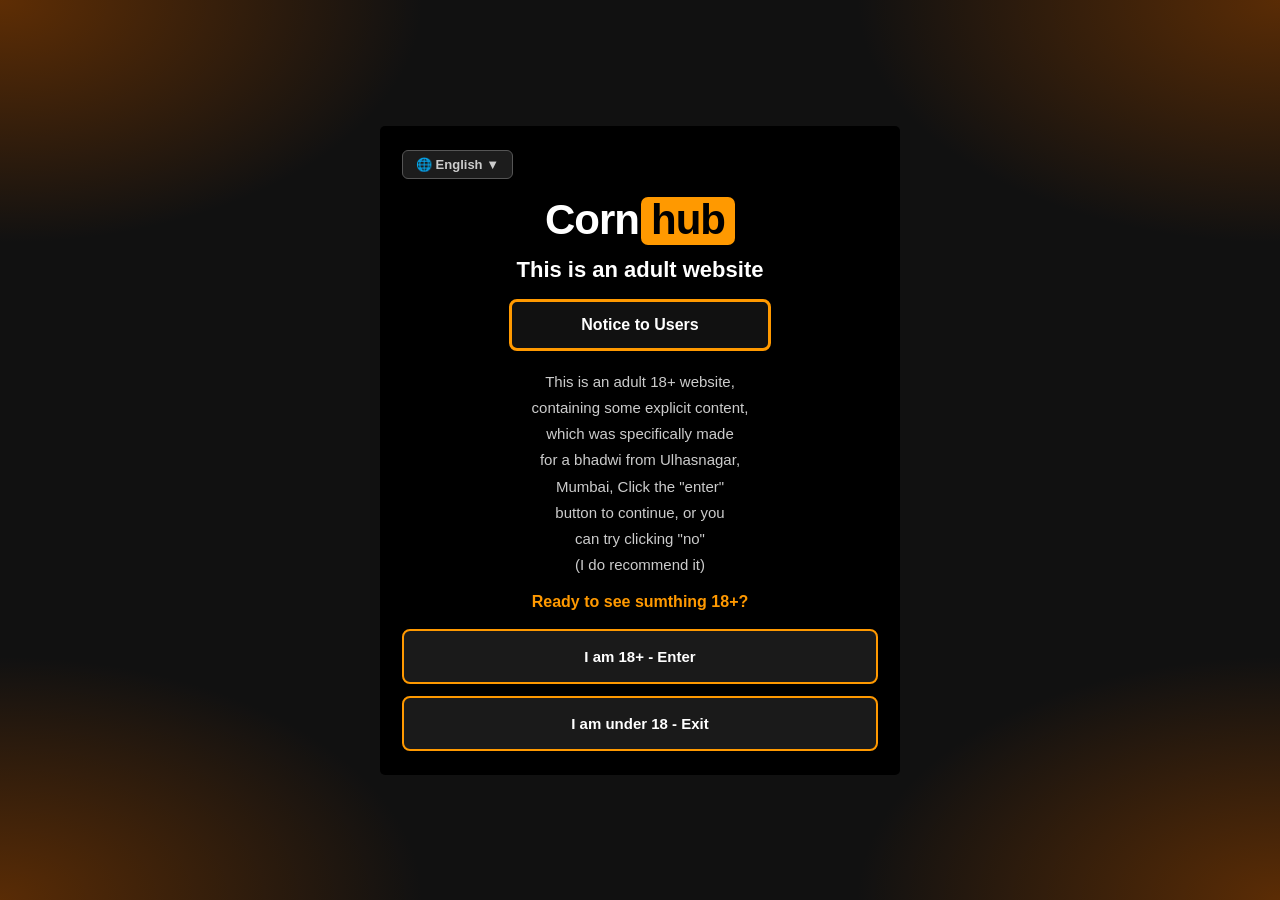
==== commit a2fde67e: "Update birthday website" ====
--- a/index.html
+++ b/index.html
@@ -29,9 +29,9 @@
 
   <div class="notice-text">
     This is an adult 18+ website,<br>
-    contains some explicit content,<br>
+    containing some explicit content,<br>
     which was specifically made<br>
-    for a bhadwi living at Ulhasnagar,<br>
+    for a bhadwi from Ulhasnagar,<br>
     Mumbai, Click the "enter"<br>
     button to continue, or you<br>
     can try clicking "no"<br>
